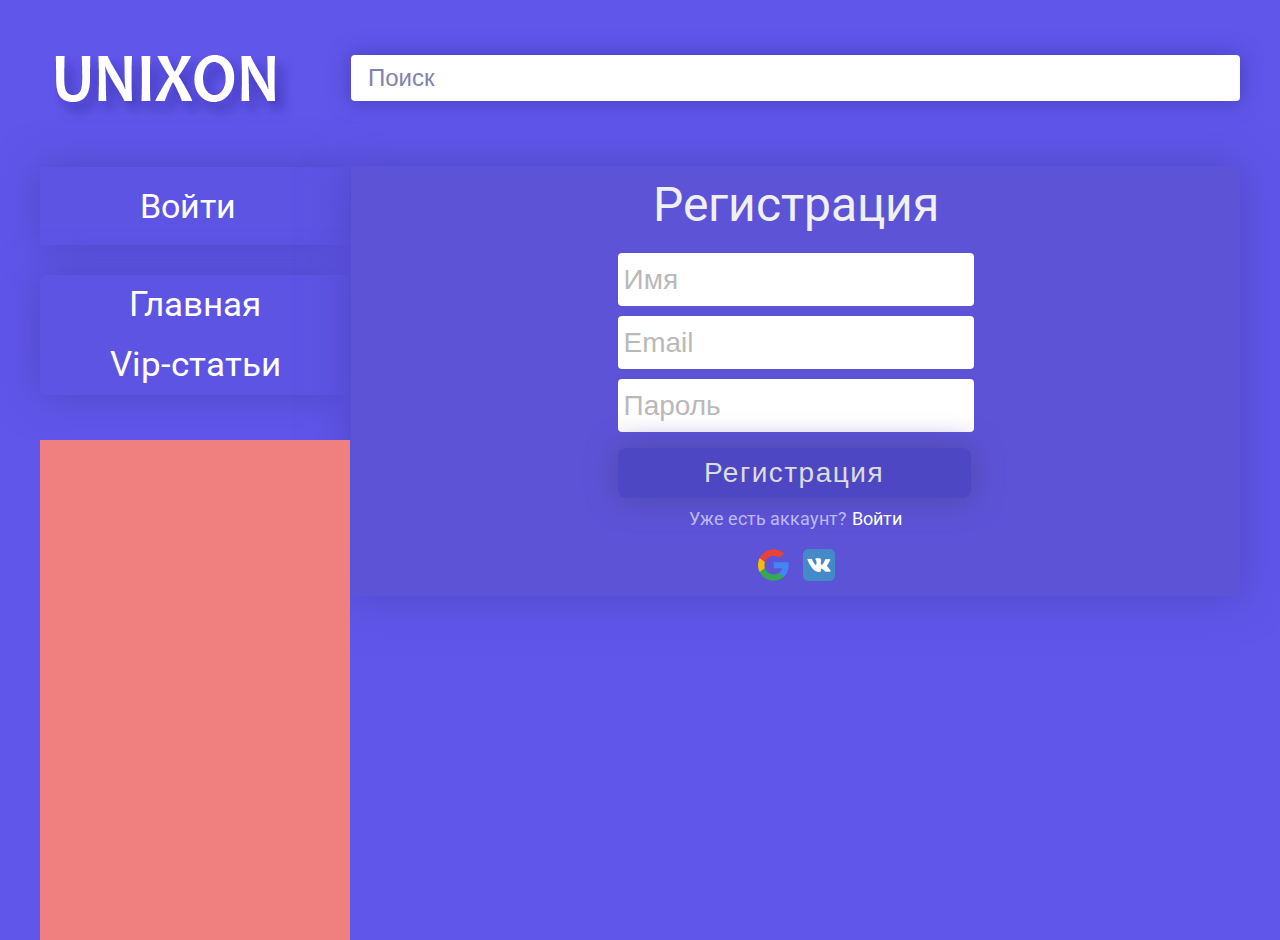
==== login.html @ 7596ea8f "frontend done" ====
<!DOCTYPE html>
<html>
<head>
	<title>unixon</title>
	<meta charset="utf-8">
	<link rel="stylesheet" type="text/css" href="style.css">
	<link href="https://fonts.googleapis.com/css2?family=Roboto:wght@300;400;700&display=swap" rel="stylesheet">
	<link href="https://fonts.googleapis.com/css2?family=Comfortaa:wght@300;500;700&display=swap" rel="stylesheet">
</head>

<body>

	<img src="image/logo.png" class="logo">

    
    
	<div class="userNamePhoto">
		<div class="login_open_bttn">Войти</div>

		<!-- <div class="image_oversize">
		<img src="image/profile_image.jpg" alt="">
		</div>
		<div class="userName">Иван</div>
		<img src="image/arrow_down_icon.png" alt="" class="arrow_down">
		<div class="user_out">
			<button class="user_out_bttn">Выйти</button>
		</div> -->
	</div>
    
	<div class="clear_both"></div>
	<div class="menu">
        <div class="menu_list">Главная</div>
		<div class="menu_list">Vip-статьи</div>
    </div>
    <div class="ads"></div>
    
    
<div class="right_part">

    <input class="search" placeholder="Поиск"></input>
    <div class="clear_both"></div>

    <div class="login_container">
        
        <form action="" class="register_form">
            <div class="login_title">Регистрация</div> <!-- Зарегистрироваться -->

            <input type="text" placeholder="Имя"></br>
            <input type="email" placeholder="Email"></br>
            <input type="password" placeholder="Пароль"></br>
            <button class="login_bttn">Регистрация</button>
            
            <div class="selec_login_div">
                <div class="select_login">Уже есть аккаунт?</div> 
                <div class="select_login_bttn">Войти</div>
            </div>
        </form>


        <form action="" class="login_form"> <!-- Войти -->
            <div class="login_title">Вход</div></br>

            <input type="email" placeholder="Email"></br>
            <input type="password" placeholder="Пароль"></br>
            <button class="login_bttn">Войти</button>
            
            <div class="selec_login_div">
            <div class="select_login">Ещё нету аккаунта?</div> 
            <div class="select_login_bttn">Регистрация</div>
            </div>
        </form>

        <div>
        <img src="image/google_icon.png" alt="" class="login_with_google">
        <img src="image/vk_icon.png" alt="" class="login_with_vk">
        </div>
    </div>






</div>



    <script src="https://snipp.ru/cdn/autosize/dist/autosize.min.js"></script> <!--какой-то плагин чтобы у коммента автоматом менялась высота-->
	<script src="jquery-3.5.1.min.js"></script>
	<script src="script.js"></script>
</body>

</html>
---- style.css ----
body {
	margin: 0 auto;
	background-color: #6056e9;
	font-family: 'Roboto', sans-serif;
}

/*font-family: 'Roboto', sans-serif;*/
/*font-family: 'Comfortaa', cursive;*/

.clear_both {
	clear: both;
}
*:focus {
	outline: none;
}


.logo {
	margin: 55px 0 0 55px;
}

.ads {
	position: absolute;
	top: 440px;
	left: 40px;
	width: 310px;
	height: 500px;
	background-color: lightcoral;
}

.right_part {
	width: 889px;
	float: right;
	margin: -400px 40px 100px 0;
}
.search_main_page {
	float: right;
	margin: 60px 60px 0 0;
	width: 885px;
	height: 44px;
	outline: none;
	text-indent: 15px;
	font-size: 24px;
	color: #4840c1;
	border: none;
	border-radius: 4px;
	box-shadow: 0 0 20px 1px #4840c1;
}
.search {
	margin: 60px 0 0 0;
	width: 885px;
	height: 44px;
	outline: none;
	text-indent: 15px;
	font-size: 24px;
	color: #4840c1;
	border: none;
	border-radius: 4px;
	box-shadow: 0 0 20px 1px #4840c1;
}
.search::placeholder {
	opacity: 80%;
	text-indent: 15px;
	font-size: 24px;
	color: #626396;
}


/*NEWS NEWS NEWS NEWS*/

.news_container {
	float: right;	
	width: 909px;
	color: #fff;
	display: flex;
	flex-wrap: wrap;
	margin: -230px 41px 0 0;
}
.news_block {
	width: 278px;
	height: 265px;
	background-color: #5046d5;
	box-shadow: 0 0 20px #4941bc;
	margin: 0 25px 30px 0;
	cursor: pointer;
	transition: .3s;
}
.news_block:hover {
	margin-top: -2px;
}
.news_title {
	margin: 16px 0 5px 17px;
	font-weight: 700;
	font-size: 36px;
}
     
.news_text {
	font-weight: 300;
	width: 244px;
	margin: auto;
	font-size: 22px;
	line-height: 1.1;
	color: #efeeff;
}
.news_more_text {
	color: #b6b6b6;
	cursor: pointer;
}
.news_more_text:hover {
	color: grey;
}

/*NEWS NEWS NEWS NEWS*/



/*MENU MENU MENU MENU*/
.userNamePhoto {
	width: 310px;	
	height: 78px;
	background-color: #5d54e4;
	box-shadow: 0 0 40px #4f47c3;
	margin: 40px 0 0 40px;
	display: flex;
	align-items: center;
}
.userNamePhoto img {
	width: 64px;
	height: 64px;
}
.image_oversize {
	margin: 0 0 0 6px;
	width: 64px;
	height: 64px;
	border-radius: 50%;
	overflow: hidden;
}
.userName {
	color: #fff;
	font-size: 34px;
	margin: 0 0 0 10px;
}
.userNamePhoto .arrow_down {
	width: 32px;
	height: 16px;
	margin-left: 100px;
	transition: .6s;
	transform: rotate(0deg);
}
.user_out {
	display: none;
	width: 310px;
	position: absolute;
	top: 250px;
	left: 40px;
	background-color: #5046d5;
	border-radius: 4px;
}
.user_out_bttn {
	width: 290px;
	height: 30px;
	color: #fff;
	background-color: #6b6bfc; 
	border: 1px solid #c9c9c9;
	box-shadow: 0 0 40px #4f47c3;
	border-radius: 4px;
	margin: 10px;
}
.login_open_bttn {
	color: #fff;
	font-size: 34px;
	margin: 0 0 0 100px;
	cursor: pointer;
}





.menu {
	width: 310px;	
	cursor: pointer;
	margin: 30px 0 0 40px;
	text-align: center;
	background-color: #5d54e4;
	box-shadow: 0 0 40px #4f47c3;
	border-radius: 6px;
}

.menu_list {
	width: 310px;
	color: #fff;
	font-size: 35px;
	line-height: 60px;
	background-size: 0% 100%;
	background-position: right;
	background-image: linear-gradient(#6a5fff, #6a5fff);
	background-repeat: no-repeat;
	transition: .3s;
}

.menu_list:hover {
	background-size: 100% 100%;
}
/*MENU MENU MENU MENU*/







/* article read page */

.article_read_block {
	width: 889px;
	background-color: #5d54e4;
	box-shadow: 0 0 40px #4f47c3;
	margin: 65px 0 0 0;
	color: white;
	overflow: hidden;
}

.article_title {
	margin: 20px;
	font-size: 44px;
	font-weight: bold;
}
.article_text {
	margin: 20px;
	font-size: 18px;
	line-height: 1.4;
}

.views_icon {
	width: 30px;
	opacity: 50%;
	float: right;
	margin: 8px;
}
.views_count {
	float: right;
	display: none;
	margin-top: 8px;
	text-align: center;
	background-color: #5046d5;
	padding: 4px;
	height: 17px;
}


/* READ ALSO */
.read_also {
	margin: 40px 0 0 10px;
	font-size: 26px;
	color: #e2e2e2;
}

.read_also_blocks {
	margin: 20px 0 0 0;
	display: flex;
	flex-direction: row;
	justify-content: space-between;
}
.read_also_block {
	width: 278px;
	border-radius: 12px;
	background-color: #5046d5;
	box-shadow: 0 0 20px #4941bc;
	transition: .2s;
}
.read_also_block:hover {
	margin-top: -2px;
}
.read_also_block_title {
	line-height: 1.1;
	margin: 10px;
	font-size: 36px;
	font-weight: bold;
	color: #fff;
}

.read_also_block_text {
	margin: -5px 10px 10px 10px;
	font-size: 21px;
	font-weight: 300;
	color: #e7e7e7;
}
/* READ ALSO */




/* COMMENTS */

.comments {
	margin: 40px 0 0 0;
	background-color: #5d54e4;
}

.comments_title {
	padding: 15px;
	background-color: #5850d5;
	font-size: 30px;
	color: #fff;
	border-radius: 4px;
}
.comment_write {
	width: 824px;
	height: 30px;
	margin: 20px;
	margin-bottom: 6px;
	resize: none;
	border-radius: 8px;
	padding: 10px;
	font-size: 26px;
	color: #2b2b2b;
}

.send_comment {
	display: none;
	margin: 2px 0 10px 680px;
	width: 180px;
	height: 50px;
	letter-spacing: 1.5px;
	font-size: 28px;
	color: #dcdcdc;
	border: none;
	border-radius: 4px;
	background-color: #54536c;
	/* 3e37a4 */
	box-shadow: 0 0 30px #353085;
}

.user_comment_container {
	background-color: #645af9;
	overflow: hidden;
}
.user_comment {
	border-radius: 6px;
	min-height: 85px;
	margin: 20px;
	background-color: #5d54e4;
}

.user_comment_profile_image {
	float: left;
	margin: 12px;
	width: 64px;
	border: 2px solid #3a3680;
	border-radius: 50%;
}
.user_comment_name {
	font-size: 29px;
	color: #d3d3d3;
}
.user_comment_text {
	width: 755px;
	margin-left: 88px;
	font-size: 24px;
	color: #fff;
	line-height: 1.1;
}
.user_comment_date {
	color: #b8b8b8;
	opacity: 45%;
	font-size: 14px;
	margin: 5px 0 0 710px;
}









/* LOGIN LOGIN LOGIN */
.login_container {
	display: flex;
	align-items: center;
	flex-direction: column;
	margin: 65px 0 0 0;
	height: 430px;
	background-color: #5d53d7;
	box-shadow: 0 0 40px #4f47c3;
}

.login_title {
	text-align: center;
	font-size: 48px;
	color: #f0f0f0;
	margin:10px 0 20px 0;
}


form input {
	width: 344px;
	height: 41px;
	font-size: 28px;
	border: none;
	border-radius: 4px;
	margin: 0 0 10px 0;
	padding: 6px;
}
form input::placeholder {
	opacity: 50%;
}

.login_bttn {
	width: 353px;
	height: 50px;
	margin-top: 6px;
	letter-spacing: 1.5px;
	font-size: 28px;
	color: #dcdcdc;
	border: none;
	border-radius: 8px;
	background-color: #4e47c4;
	box-shadow: 0 0 30px #4e49a4;
}

.login_form {
	display: none;
}

.selec_login_div {
	display: flex;
	justify-content: center;
}
.selec_register_div {
	display: flex;
	justify-content: center;
}

.select_login {
	font-size: 18px;
	color: #beb9ff;
	margin-top: 10px;
}
.select_login_bttn {
	cursor: pointer;
	color: #fff;
	font-size: 18px;
	margin: 10px 0 0 5px;
}

.login_with_google {
	width: 32px;
	margin: 20px 10px 0 0;
}
.login_with_vk {
	width: 32px;
}

/* LOGIN LOGIN LOGIN */
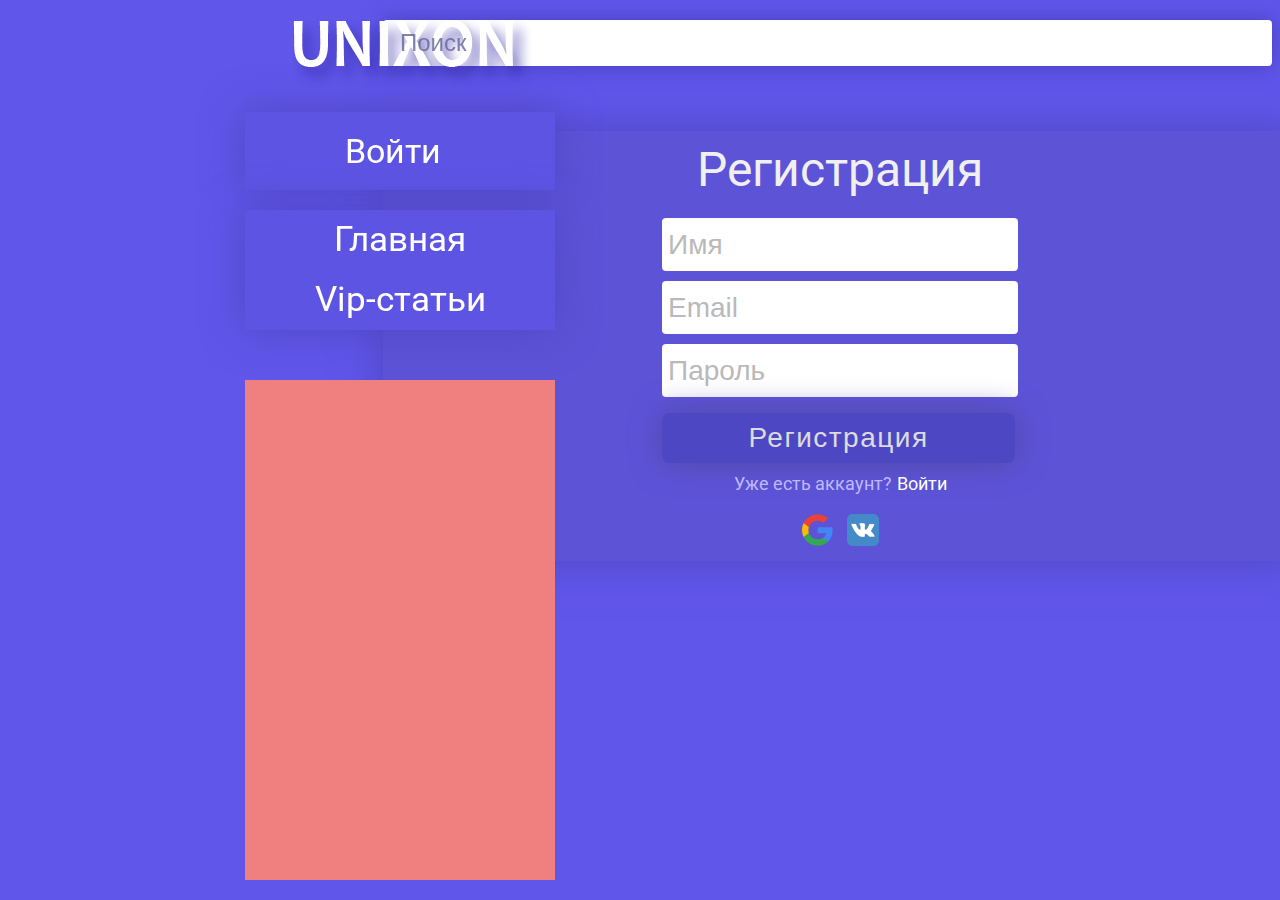
==== commit 6f4ef268: "fixed margin on pc version." ====
--- a/login.html
+++ b/login.html
@@ -10,29 +10,26 @@
 
 <body>
 
-	<img src="image/logo.png" class="logo">
-
-    
-    
-	<div class="userNamePhoto">
-		<div class="login_open_bttn">Войти</div>
-
-		<!-- <div class="image_oversize">
-		<img src="image/profile_image.jpg" alt="">
+	<div class="menu">
+		<img src="image/logo.png" class="logo">
+		<div class="userNamePhoto">
+			<div class="login_open_bttn">Войти</div>
+			
+			<!-- <div class="image_oversize">
+				<img src="image/profile_image.jpg" alt="">
+			</div>
+			<div class="userName">Иван</div>
+			<img src="image/arrow_down_icon.png" alt="" class="arrow_down">
+			<div class="user_out">
+				<button class="user_out_bttn">Выйти</button>
+			</div> -->
 		</div>
-		<div class="userName">Иван</div>
-		<img src="image/arrow_down_icon.png" alt="" class="arrow_down">
-		<div class="user_out">
-			<button class="user_out_bttn">Выйти</button>
-		</div> -->
+		<div class="menu_list">
+			<div class="menu_main">Главная</div>
+			<div class="menu_vip">Vip-статьи</div>
+		</div>
+		<div class="ads"></div>
 	</div>
-    
-	<div class="clear_both"></div>
-	<div class="menu">
-        <div class="menu_list">Главная</div>
-		<div class="menu_list">Vip-статьи</div>
-    </div>
-    <div class="ads"></div>
     
     
 <div class="right_part">
--- a/style.css
+++ b/style.css
@@ -2,6 +2,8 @@
 	margin: 0 auto;
 	background-color: #6056e9;
 	font-family: 'Roboto', sans-serif;
+	display: flex;
+	justify-content: center;
 }
 
 /*font-family: 'Roboto', sans-serif;*/
@@ -16,26 +18,24 @@
 
 
 .logo {
-	margin: 55px 0 0 55px;
+	margin: 0px 0 0 25px;
 }
 
 .ads {
-	position: absolute;
-	top: 440px;
-	left: 40px;
 	width: 310px;
 	height: 500px;
+	margin-top: 50px;
 	background-color: lightcoral;
 }
 
 .right_part {
-	width: 889px;
+	width: 914px;
 	float: right;
-	margin: -400px 40px 100px 0;
-}
-.search_main_page {
-	float: right;
-	margin: 60px 60px 0 0;
+	margin: 0 -400px 100px 0;
+}
+
+.search {
+	margin: 20px 0 0 0;
 	width: 885px;
 	height: 44px;
 	outline: none;
@@ -46,18 +46,6 @@
 	border-radius: 4px;
 	box-shadow: 0 0 20px 1px #4840c1;
 }
-.search {
-	margin: 60px 0 0 0;
-	width: 885px;
-	height: 44px;
-	outline: none;
-	text-indent: 15px;
-	font-size: 24px;
-	color: #4840c1;
-	border: none;
-	border-radius: 4px;
-	box-shadow: 0 0 20px 1px #4840c1;
-}
 .search::placeholder {
 	opacity: 80%;
 	text-indent: 15px;
@@ -69,12 +57,11 @@
 /*NEWS NEWS NEWS NEWS*/
 
 .news_container {
-	float: right;	
+	margin: 30px 0 0 0;
 	width: 909px;
 	color: #fff;
 	display: flex;
 	flex-wrap: wrap;
-	margin: -230px 41px 0 0;
 }
 .news_block {
 	width: 278px;
@@ -115,14 +102,22 @@
 
 
 /*MENU MENU MENU MENU*/
+.menu {
+	position: fixed;
+	width: 310px;	
+	text-align: center;
+	border-radius: 6px;
+	margin: 20px 0 0 -480px;
+}
+
 .userNamePhoto {
 	width: 310px;	
 	height: 78px;
 	background-color: #5d54e4;
 	box-shadow: 0 0 40px #4f47c3;
-	margin: 40px 0 0 40px;
 	display: flex;
 	align-items: center;
+	margin: 20px 0 20px 0;
 }
 .userNamePhoto img {
 	width: 64px;
@@ -177,17 +172,12 @@
 
 
 
-.menu {
-	width: 310px;	
+.menu_list {
 	cursor: pointer;
-	margin: 30px 0 0 40px;
-	text-align: center;
 	background-color: #5d54e4;
 	box-shadow: 0 0 40px #4f47c3;
-	border-radius: 6px;
-}
-
-.menu_list {
+}
+.menu_main {
 	width: 310px;
 	color: #fff;
 	font-size: 35px;
@@ -198,8 +188,21 @@
 	background-repeat: no-repeat;
 	transition: .3s;
 }
-
-.menu_list:hover {
+.menu_vip {
+	width: 310px;
+	color: #fff;
+	font-size: 35px;
+	line-height: 60px;
+	background-size: 0% 100%;
+	background-position: right;
+	background-image: linear-gradient(#6a5fff, #6a5fff);
+	background-repeat: no-repeat;
+	transition: .3s;
+}
+.menu_main:hover {
+	background-size: 100% 100%;
+}
+.menu_vip:hover {
 	background-size: 100% 100%;
 }
 /*MENU MENU MENU MENU*/
@@ -216,7 +219,7 @@
 	width: 889px;
 	background-color: #5d54e4;
 	box-shadow: 0 0 40px #4f47c3;
-	margin: 65px 0 0 0;
+	margin: 55px 0 0 0;
 	color: white;
 	overflow: hidden;
 }
